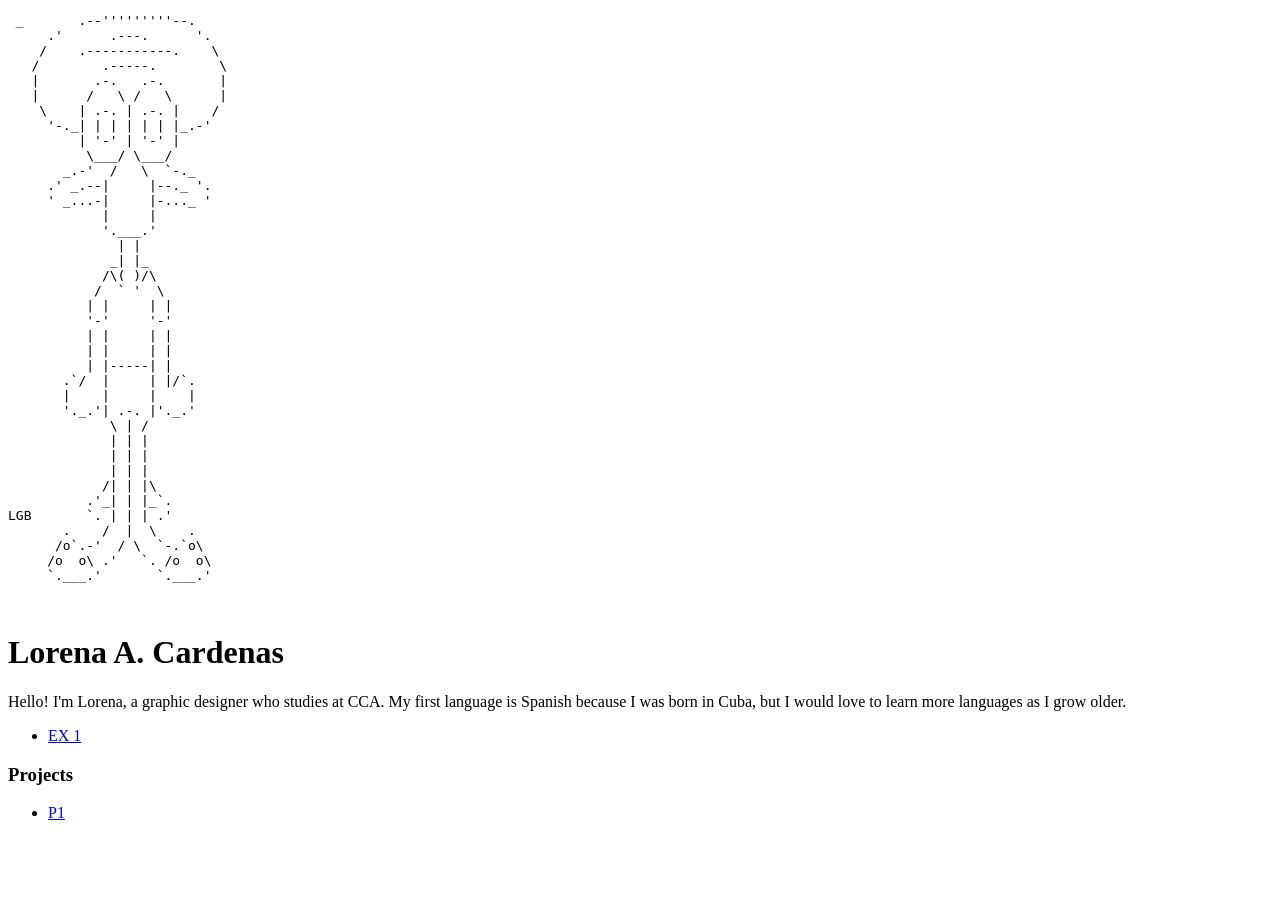
==== index.html @ f2405a84 "Uploaded personal site" ====
<!DOCTYPE html>
<html>

<head>
  <title> Lore's Interactive Site</title>
  <meta charset="utf-8" />
</head>

<body>

  <!-- this is where my code is-->
  <div id="container">
    
    <pre>
 _       .--'''''''''--.
     .'      .---.      '.
    /    .-----------.    \
   /        .-----.        \
   |       .-.   .-.       |
   |      /   \ /   \      |
    \    | .-. | .-. |    /
     '-._| | | | | | |_.-'
         | '-' | '-' |
          \___/ \___/
       _.-'  /   \  `-._
     .' _.--|     |--._ '.
     ' _...-|     |-..._ '
            |     |
            '.___.'
              | |
             _| |_
            /\( )/\
           /  ` '  \
          | |     | |
          '-'     '-'
          | |     | |
          | |     | |
          | |-----| |
       .`/  |     | |/`.
       |    |     |    |
       '._.'| .-. |'._.'
             \ | /
             | | |
             | | |
             | | |
            /| | |\
          .'_| | |_`.
LGB       `. | | | .'
       .    /  |  \    .
      /o`.-'  / \  `-.`o\
     /o  o\ .'   `. /o  o\
     `.___.'       `.___.'

    </pre>

    <!-- about me-->
    <h1>Lorena A. Cardenas</h1>  
    <p class="desc">Hello! I'm Lorena, a graphic designer who studies at CCA. My first language is Spanish because I was born in Cuba, but I would love to learn more languages as I grow older.</p>
    
    <!-- my work -->
    <div id="exercises">
      <ul>
        <li><a href="#">EX 1</a></li>
      </ul>
    
    </div>
    
    <div id="projects">
      <h3>Projects</h3>
    
      <ul>
        <li><a href="#">P1</a></li>
      </ul>

    </div>
  </div>
</body>
</html>
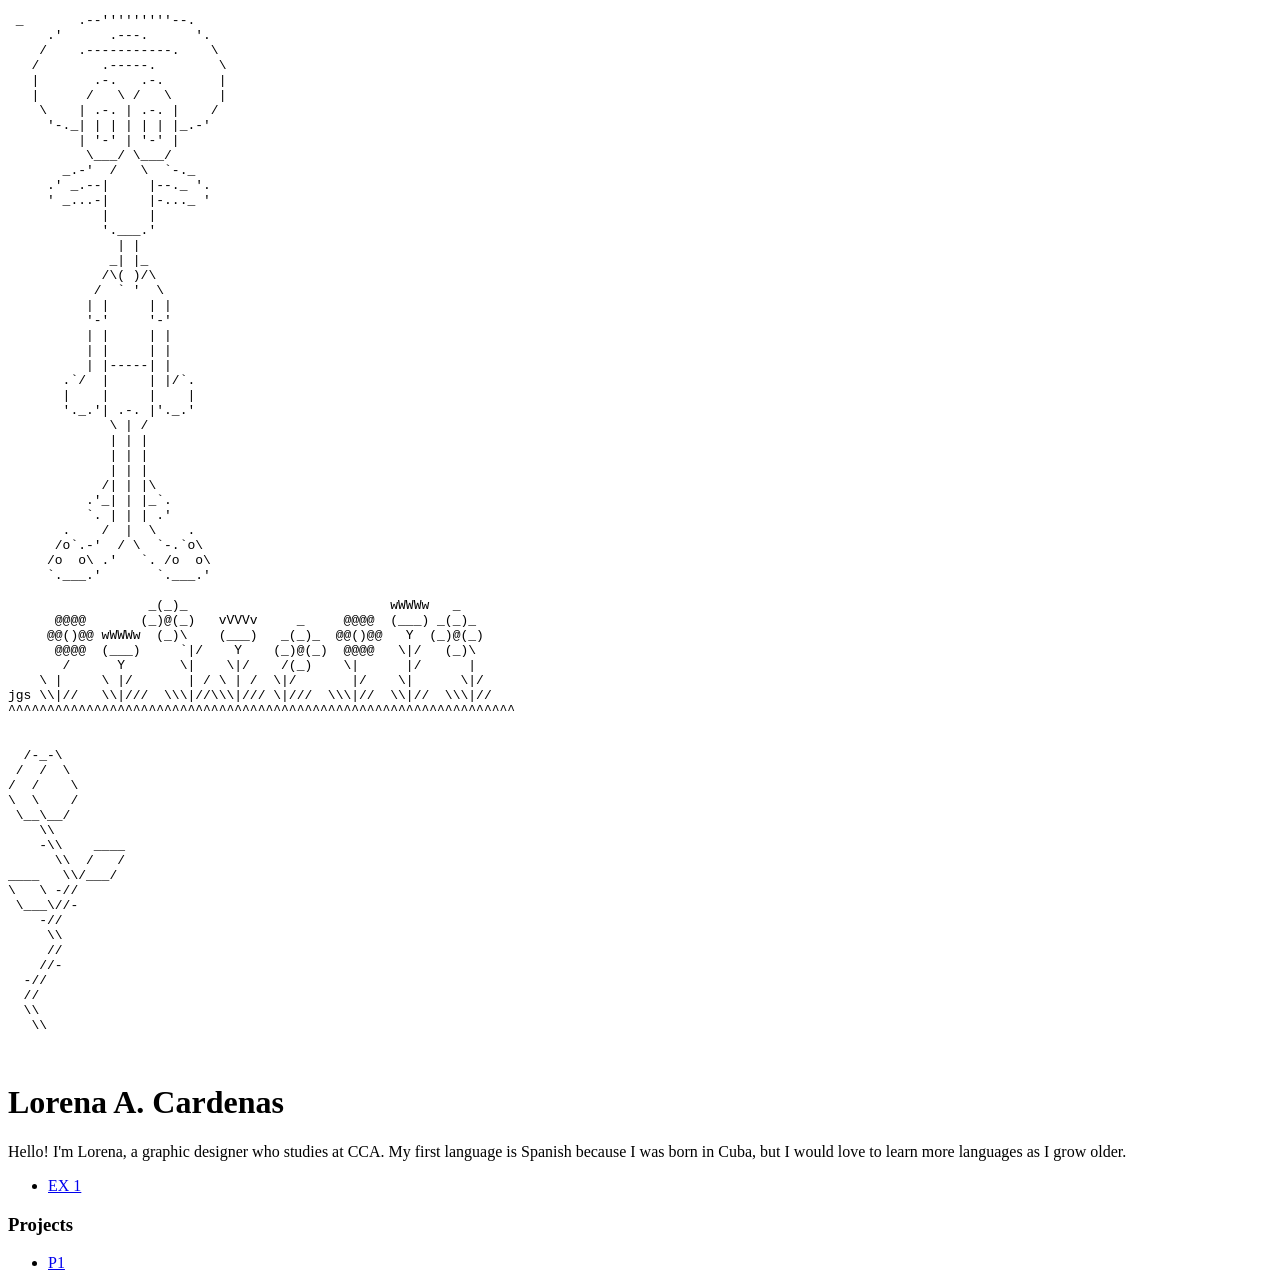
==== commit f55658ad: "Added new ascii" ====
--- a/index.html
+++ b/index.html
@@ -1,18 +1,14 @@
-  
-<!DOCTYPE html>
+<!doctype html>
 <html>
+  <head>
+    <title>Lore's Interactive Site</title>
+    <meta charset="utf-8" />
+  </head>
 
-<head>
-  <title> Lore's Interactive Site</title>
-  <meta charset="utf-8" />
-</head>
-
-<body>
-
-  <!-- this is where my code is-->
-  <div id="container">
-    
-    <pre>
+  <body>
+    <!-- this is where my code is-->
+    <div id="container">
+      <pre>
  _       .--'''''''''--.
      .'      .---.      '.
     /    .-----------.    \
@@ -46,34 +42,67 @@
              | | |
             /| | |\
           .'_| | |_`.
-LGB       `. | | | .'
+          `. | | | .'
        .    /  |  \    .
       /o`.-'  / \  `-.`o\
      /o  o\ .'   `. /o  o\
      `.___.'       `.___.'
+  
+                  _(_)_                          wWWWw   _
+      @@@@       (_)@(_)   vVVVv     _     @@@@  (___) _(_)_
+     @@()@@ wWWWw  (_)\    (___)   _(_)_  @@()@@   Y  (_)@(_)
+      @@@@  (___)     `|/    Y    (_)@(_)  @@@@   \|/   (_)\
+       /      Y       \|    \|/    /(_)    \|      |/      |
+    \ |     \ |/       | / \ | /  \|/       |/    \|      \|/
+jgs \\|//   \\|///  \\\|//\\\|/// \|///  \\\|//  \\|//  \\\|// 
+^^^^^^^^^^^^^^^^^^^^^^^^^^^^^^^^^^^^^^^^^^^^^^^^^^^^^^^^^^^^^^^^^
 
-    </pre>
 
-    <!-- about me-->
-    <h1>Lorena A. Cardenas</h1>  
-    <p class="desc">Hello! I'm Lorena, a graphic designer who studies at CCA. My first language is Spanish because I was born in Cuba, but I would love to learn more languages as I grow older.</p>
-    
-    <!-- my work -->
-    <div id="exercises">
-      <ul>
-        <li><a href="#">EX 1</a></li>
-      </ul>
-    
+  /-_-\
+ /  /  \
+/  /    \
+\  \    /
+ \__\__/
+    \\
+    -\\    ____
+      \\  /   /
+____   \\/___/
+\   \ -//
+ \___\//-
+    -//
+     \\
+     //
+    //-
+  -//
+  //
+  \\
+   \\
+
+    </pre
+      >
+
+      <!-- about me-->
+      <h1>Lorena A. Cardenas</h1>
+      <p class="desc">
+        Hello! I'm Lorena, a graphic designer who studies at CCA. My first
+        language is Spanish because I was born in Cuba, but I would love to
+        learn more languages as I grow older.
+      </p>
+
+      <!-- my work -->
+      <div id="exercises">
+        <ul>
+          <li><a href="#">EX 1</a></li>
+        </ul>
+      </div>
+
+      <div id="projects">
+        <h3>Projects</h3>
+
+        <ul>
+          <li><a href="#">P1</a></li>
+        </ul>
+      </div>
     </div>
-    
-    <div id="projects">
-      <h3>Projects</h3>
-    
-      <ul>
-        <li><a href="#">P1</a></li>
-      </ul>
-
-    </div>
-  </div>
-</body>
-</html>+  </body>
+</html>
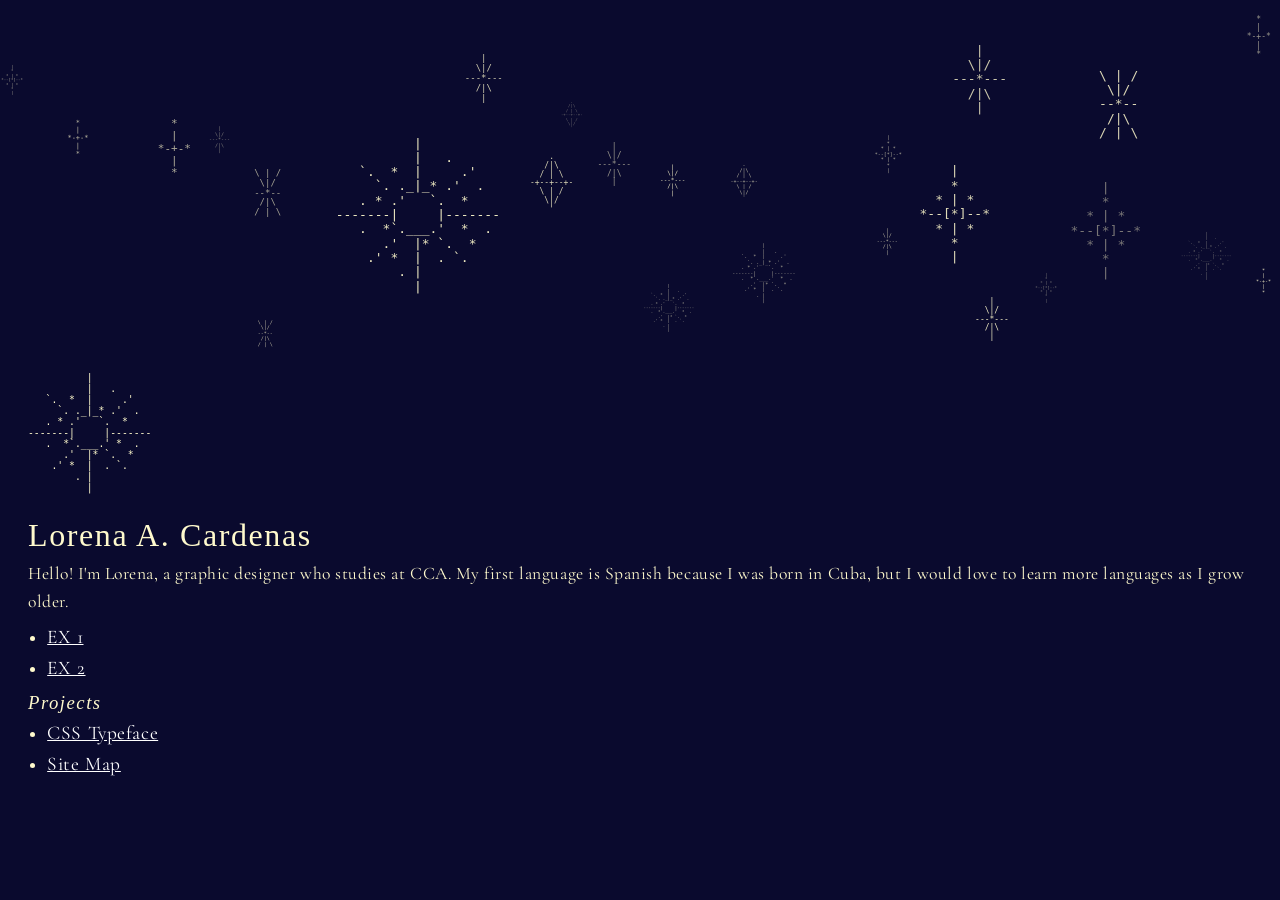
==== commit 76317672: "Updated personal site" ====
--- a/index.html
+++ b/index.html
@@ -2,107 +2,224 @@
 <html>
   <head>
     <title>Lore's Interactive Site</title>
+    <link
+      href="https://fonts.googleapis.com/css2?family=Cormorant+Garamond:ital,wght@0,400;0,600;1,400&family=IM+Fell+English:ital@0;1&display=swap"
+      rel="stylesheet"
+    />
     <meta charset="utf-8" />
+    <style>
+      *,
+      *::before,
+      *::after {
+        box-sizing: border-box;
+      }
+
+      html,
+      body {
+        height: 100%;
+        margin: 0;
+        overflow: hidden;
+        background-color: #0a0a2e;
+        font-family: "Cormorant Garamond", Georgia, serif;
+        color: #fffacd;
+      }
+
+      #page {
+        display: flex;
+        flex-direction: column;
+        height: 100vh;
+      }
+
+      #night-sky {
+        flex: 0 0 40%;
+        position: relative;
+        overflow: hidden;
+        background-color: #0a0a2e;
+      }
+
+      .star {
+        position: absolute;
+        color: #fffacd;
+        line-height: 1.1;
+        white-space: pre;
+        font-family: monospace;
+      }
+
+      #container {
+        padding: 12px 28px 18px;
+        flex-shrink: 0;
+      }
+
+      pre {
+        color: #fffacd;
+        margin: 0 0 24px;
+        font-size: 0.75em;
+      }
+
+      h1 {
+        font-family: "IM Fell English", Georgia, serif;
+        font-size: 2em;
+        font-weight: normal;
+        letter-spacing: 0.05em;
+        margin: 0 0 6px;
+      }
+
+      h3 {
+        font-family: "IM Fell English", Georgia, serif;
+        font-weight: normal;
+        font-style: italic;
+        letter-spacing: 0.08em;
+        margin: 8px 0 4px;
+      }
+
+      p,
+      li,
+      a {
+        font-family: "Cormorant Garamond", Georgia, serif;
+        font-size: 1.1em;
+        letter-spacing: 0.03em;
+        line-height: 1.6;
+      }
+
+      p {
+        margin: 0 0 6px;
+      }
+
+      a {
+        color: white;
+      }
+
+      ul {
+        margin: 0;
+        padding-left: 1.2em;
+      }
+
+      #exercises,
+      #projects {
+        display: block;
+      }
+
+      #work-row {
+        margin-top: 6px;
+      }
+    </style>
   </head>
 
   <body>
-    <!-- this is where my code is-->
-    <div id="container">
-      <pre>
- _       .--'''''''''--.
-     .'      .---.      '.
-    /    .-----------.    \
-   /        .-----.        \
-   |       .-.   .-.       |
-   |      /   \ /   \      |
-    \    | .-. | .-. |    /
-     '-._| | | | | | |_.-'
-         | '-' | '-' |
-          \___/ \___/
-       _.-'  /   \  `-._
-     .' _.--|     |--._ '.
-     ' _...-|     |-..._ '
-            |     |
-            '.___.'
-              | |
-             _| |_
-            /\( )/\
-           /  ` '  \
-          | |     | |
-          '-'     '-'
-          | |     | |
-          | |     | |
-          | |-----| |
-       .`/  |     | |/`.
-       |    |     |    |
-       '._.'| .-. |'._.'
-             \ | /
-             | | |
-             | | |
-             | | |
-            /| | |\
-          .'_| | |_`.
-          `. | | | .'
-       .    /  |  \    .
-      /o`.-'  / \  `-.`o\
-     /o  o\ .'   `. /o  o\
-     `.___.'       `.___.'
-  
-                  _(_)_                          wWWWw   _
-      @@@@       (_)@(_)   vVVVv     _     @@@@  (___) _(_)_
-     @@()@@ wWWWw  (_)\    (___)   _(_)_  @@()@@   Y  (_)@(_)
-      @@@@  (___)     `|/    Y    (_)@(_)  @@@@   \|/   (_)\
-       /      Y       \|    \|/    /(_)    \|      |/      |
-    \ |     \ |/       | / \ | /  \|/       |/    \|      \|/
-jgs \\|//   \\|///  \\\|//\\\|/// \|///  \\\|//  \\|//  \\\|// 
-^^^^^^^^^^^^^^^^^^^^^^^^^^^^^^^^^^^^^^^^^^^^^^^^^^^^^^^^^^^^^^^^^
-
-
-  /-_-\
- /  /  \
-/  /    \
-\  \    /
- \__\__/
-    \\
-    -\\    ____
-      \\  /   /
-____   \\/___/
-\   \ -//
- \___\//-
-    -//
-     \\
-     //
-    //-
-  -//
-  //
-  \\
-   \\
-
-    </pre
-      >
-
-      <!-- about me-->
-      <h1>Lorena A. Cardenas</h1>
-      <p class="desc">
-        Hello! I'm Lorena, a graphic designer who studies at CCA. My first
-        language is Spanish because I was born in Cuba, but I would love to
-        learn more languages as I grow older.
-      </p>
-
-      <!-- my work -->
-      <div id="exercises">
-        <ul>
-          <li><a href="#">EX 1</a></li>
-        </ul>
-      </div>
-
-      <div id="projects">
-        <h3>Projects</h3>
-
-        <ul>
-          <li><a href="#">P1</a></li>
-        </ul>
+    <div id="page">
+      <div id="night-sky"></div>
+
+      <div id="container">
+        <pre>
+          |
+          |   .
+   `.  *  |     .'
+     `. ._|_* .'  .
+   . * .'   `.  *
+-------|     |-------
+   .  *`.___.' *  .
+      .'  |* `.  *
+    .' *  |  . `.
+        . |
+          |</pre
+        >
+
+        <!-- about me-->
+        <h1>Lorena A. Cardenas</h1>
+        <p class="desc">
+          Hello! I'm Lorena, a graphic designer who studies at CCA. My first
+          language is Spanish because I was born in Cuba, but I would love to
+          learn more languages as I grow older.
+        </p>
+
+        <!-- my work -->
+        <div id="work-row">
+          <div id="exercises">
+            <ul>
+              <li><a href="projects/still life coding/index.html">EX 1</a></li>
+              <li>
+                <a href="projects/JS-ADVENTURE-TUTORIAL/index.html">EX 2</a>
+              </li>
+            </ul>
+          </div>
+
+          <div id="projects">
+            <h3>Projects</h3>
+            <ul>
+              <li>
+                <a href="projects/Lore's Coded Typeface/index.html"
+                  >CSS Typeface</a
+                >
+              </li>
+              <li>
+                <a href="projects/Escape Room Game/index.html">Site Map</a>
+              </li>
+            </ul>
+          </div>
+        </div>
       </div>
     </div>
+
+    <script>
+      const starShapes = [
+        `          |\n          |   .\n   \`.  *  |     .'\n     \`. ._|_* .'  .\n   . * .'   \`.  *\n-------|     |-------\n   .  *\`.___.\'  *  .\n      .'  |* \`.  *\n    .' *  |  . \`.\n        . |\n          |`,
+        `    .\n   /|\\\n  / | \\\n-+--+--+-\n  \\ | /\n   \\|/\n    '`,
+        `   |\n  \\|/\n---*---\n  /|\\\n   |`,
+        `\\ | /\n \\|/\n--*--\n /|\\\n/ | \\`,
+        `    |\n    *\n  * | *\n*--[*]--*\n  * | *\n    *\n    |`,
+        `  *\n  |\n*-+-*\n  |\n  *`,
+      ];
+
+      const sizes = [4, 5, 6, 7, 8, 9, 11, 13];
+      const sky = document.getElementById("night-sky");
+      const placed = [];
+
+      function overlaps(x, y, w, h) {
+        const margin = 12;
+        for (const p of placed) {
+          if (
+            x < p.x + p.w + margin &&
+            x + w + margin > p.x &&
+            y < p.y + p.h + margin &&
+            y + h + margin > p.y
+          )
+            return true;
+        }
+        return false;
+      }
+
+      const skyH = sky.clientHeight;
+      const skyW = sky.clientWidth;
+      const totalStars = 26;
+      let attempts = 0;
+
+      while (placed.length < totalStars && attempts < 1000) {
+        attempts++;
+        const shape = starShapes[Math.floor(Math.random() * starShapes.length)];
+        const size = sizes[Math.floor(Math.random() * sizes.length)];
+        const lines = shape.split("\n");
+        const cols = Math.max(...lines.map((l) => l.length));
+        const rows = lines.length;
+        const charW = size * 0.6;
+        const charH = size * 1.1;
+        const w = cols * charW;
+        const h = rows * charH;
+
+        const xPx = Math.random() * (skyW - w);
+        const yPx = Math.random() * (skyH - h);
+
+        if (!overlaps(xPx, yPx, w, h)) {
+          placed.push({ x: xPx, y: yPx, w, h });
+          const el = document.createElement("div");
+          el.className = "star";
+          el.textContent = shape;
+          el.style.fontSize = size + "px";
+          el.style.opacity = (0.4 + Math.random() * 0.6).toFixed(2);
+          el.style.left = xPx + "px";
+          el.style.top = yPx + "px";
+          sky.appendChild(el);
+        }
+      }
+    </script>
   </body>
 </html>
